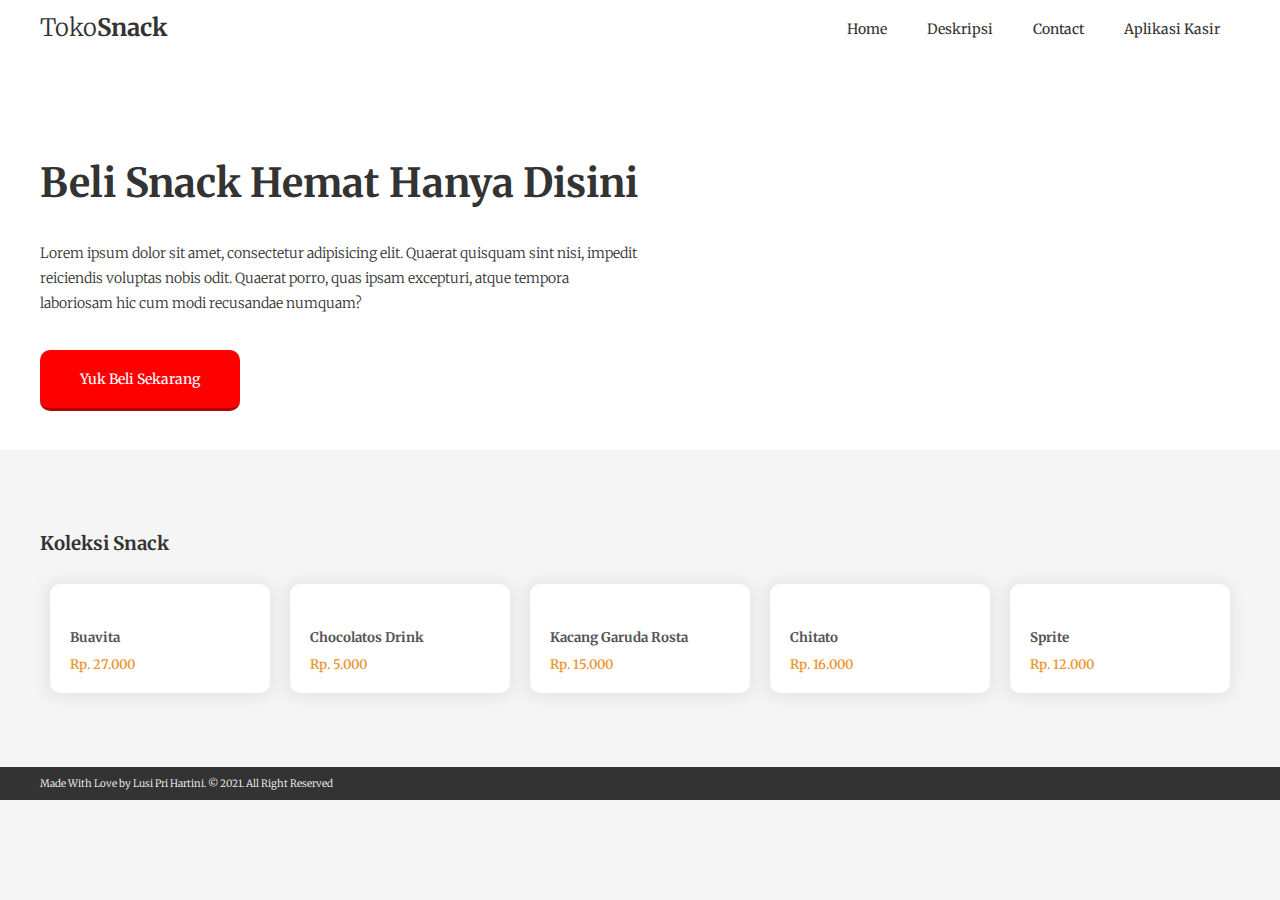
==== index.html @ 16b07971 "Add files via upload" ====
<!DOCTYPE html>
<html lang="en">
<head>
    <meta charset="UTF-8">
    <meta name="viewport" content="width=device-width, initial-scale=1.0">
    <title>Tokosnack Super Murah</title>
    <link href="https://fonts.googleapis.com/css2?family=Merriweather:wght@300;400;700;900&display=swap" rel="stylesheet">
    <link rel="stylesheet" href="style.css">
    <script type="text/javascript">
    	function Total(){
    		var item = [27000, 5000, 15000, 16000, 12000];
   			var total = 1,hasil = 0;
    		for(let index = 0; index < item.length; index++){
        		total = item[index] * document.getElementById("item"+(index+1)).value;
        		hasil += total;
    		}
    		document.getElementById("hasil").value = "Rp "+hasil+",00";
		}

    	function awalApp(){
    		document.getElementById("aplikasi").innerHTML = `
    		<div class="container">
        		<audio hidden autoplay>
            		<source src="c.mp3" type="audio/mpeg">
            		Browsermu tidak mendukung tag audio
         		</audio>
        		<span class="judul-website">
            		<h1>APLIKASI KASIR SEDERHANA</h1>
        		</span>
        	<div class="content">
            	<form action="#" method="#">
                	<table>
                 		<tr class="satu">
							<th>NO</th>
							<th>Produk</th>
							<th>Harga Satuan</th>
							<th>Jumlah Beli</th>
                        </tr>
                    	<tbody>
                        <tr>
                            <td>1.</td>
                            <td mbl="Produk">Buavita<br>
                                <div class="videos">
									<video width="270" controls>
										<source src="buavita.mp4" type="video/mp4">
									</video>
								</div>
                            </td>
                            <td mbl="Harga">Rp 27.000,00</td>
                            <td mbl="Jumlah"><input type="number" id="item1"> Pcs</td>
                        </tr>
                        <tr>
                            <td>2.</td>
                            <td mbl="Produk">Chocolatos Drink<br>
								<div class="videos">
									<video width="270" controls>
										<source src="chocolatos.mp4" type="video/mp4">
									</video>
								</div>
							</td>
                            <td mbl="Harga">Rp 5.000,00</td>
                            <td mbl="Jumlah"><input type="number" id="item2"> Pcs</td>
                        </tr>
                        <tr>
                            <td>3.</td>
                            <td mbl="Produk">Kacang Garuda Rosta<br>
								<div class="videos">
									<video width="270" controls>
										<source src="rosta.mp4" type="video/mp4">
									</video>
								</div>
							</td>
                            <td mbl="Harga">Rp 15.000,00</td>
                            <td mbl="Jumlah"><input type="number" id="item3"> Pcs</td>
                        </tr>
                        <tr>
                            <td>4.</td>
                            <td mbl="Produk">Chitato<br>
								<div class="videos">
									<video width="270" controls>
										<source src="Chitato.mp4" type="video/mp4">
									</video>
								</div>
							</td>
                            <td mbl="Harga">Rp 16.000,00</td>
                            <td mbl="Jumlah"><input type="number" id="item4"> Pcs</td>
                        </tr>
                        <tr>
                            <td>5.</td>
                            <td mbl="Produk">Sprite<br>
								<div class="videos">
									<video width="270" controls>
										<source src="Sprite.mp4" type="video/mp4">
									</video>
								</div>
							</td>
                            <td mbl="Harga">Rp 12.000,00</td>
                            <td mbl="Jumlah"><input type="number" id="item5"> Pcs</td>
                        </tr>
                        <tr>
                            <td colspan="4" class="btn-inp">
                                <br><button type="button"onclick="Total();">HITUNG</button><br>
                            Total Bayar : <input type="text" placeholder="Rp 0,00" id="hasil" disabled>
                            <button class="button" onclick="window.print()">Cetak</button>
                            </td>
                        </tr>
                    </tbody>	
                </table>
            </form>
        </div>
    </div>
    `;
}  
	</script>
</head>
<body>
    <!-- Header -->
    <div class="header">
        <div class="wrapper">
            <div class="logo">
                <h1><a href=""><span>Toko</span>Snack</a></h1>
            </div>
            <div class="menu">
                <ul>
                    <li><a href="index.html">Home</a></li>
                    <li><a href="deskripsi.html">Deskripsi</a></li>
                    <li><a href="">Contact</a></li>
                    <li><a href="">Aplikasi Kasir</a></li>
                </ul>
            </div>
        </div>
    </div>
    <!-- Header -->
    <!-- Hero -->
    <div class="hero">
        <div class="wrapper">
            <div class="hero-text">
                <h2>Beli Snack Hemat Hanya Disini</h2>
                <p>Lorem ipsum dolor sit amet, consectetur adipisicing elit. Quaerat quisquam sint nisi, impedit reiciendis voluptas nobis odit. Quaerat porro, quas ipsam excepturi, atque tempora laboriosam hic cum modi recusandae numquam? </p>
                <div id="aplikasi">
                <a href="">Yuk Beli Sekarang</a>
                </div>
            </div>
            <div class="hero-image">
                <img src="gambar/toko2.jpg" alt="">
            </div>
        </div>
    </div>
    <!-- End Hero -->
    <!-- Catalog -->
    <div class="catalog">
        <div class="wrapper">
            <h3>Koleksi Snack</h3>
        </div>
        <div class="wrapper">
            <div class="catalog-item">
                <img src="gambar/1.buavita.jpg" alt="">
                <div class="desc">
                    <div class="title">
                        <h5>Buavita</h5>
                    </div>
                    <div class="price">
                        Rp. 27.000
                    </div>
                </div>
                
            </div>
            <div class="catalog-item">
                <img src="gambar/2. choco drink.jpg" alt="">
                <div class="desc">
                    <div class="title">
                        <h5>Chocolatos Drink</h5>
                    </div>
                    <div class="price">
                        Rp. 5.000
                    </div>
                </div>
                
            </div>
            <div class="catalog-item">
                <img src="gambar/3. kacang rosta.jpg" alt="">
                <div class="desc">
                    <div class="title">
                        <h5>Kacang Garuda Rosta</h5>
                    </div>
                    <div class="price">
                        Rp. 15.000
                    </div>
                </div>
                
            </div>
            <div class="catalog-item">
                <img src="gambar/4.chitato.jpg" alt="">
                <div class="desc">
                    <div class="title">
                        <h5>Chitato</h5>
                    </div>
                    <div class="price">
                        Rp. 16.000
                    </div>
                </div>
                
            </div>
            <div class="catalog-item">
                <img src="gambar/5.sprite.jpg" alt="">
                <div class="desc">
                    <div class="title">
                        <h5>Sprite</h5>
                    </div>
                    <div class="price">
                        Rp. 12.000
                    </div>
                </div>
                
            </div>
        </div>
    </div>
    <!-- Catalog -->
    <!-- Footer -->
    <div class="footer">
        <div class="wrapper">
            <p>Made With Love by Lusi Pri Hartini. &copy; 2021. All Right Reserved</p>
        </div>
    </div>
    <!-- End Footer -->
</body>
</html>
---- style.css ----
body {
  background: #f5f5f5;
  font-family: 'Merriweather', serif;
  margin: 0;
  padding: 0;
  color: #333; }

.wrapper {
  margin: 0 auto;
  max-width: 1200px;
  padding: 0 20px;
  display: flex; }

.header {
  background: #fff; }
  .header .logo {
    flex-basis: 20%;
    padding: 12px 0; }
    .header .logo h1 {
      margin: 0;
      font-size: 1.5em; }
      .header .logo h1 a {
        text-decoration: none;
        color: #333; }
      .header .logo h1 span {
        font-weight: 300; }
  .header .menu {
    flex-basis: 80%; }
    .header .menu ul {
      float: right;
      margin: 0;
      padding: 0;
      list-style: none; }
      .header .menu ul li {
        float: left; }
        .header .menu ul li a {
          display: block;
          padding: 20px;
          font-size: 14px;
          text-decoration: none;
          color: #333;
          transition: 0.5ms;
          border-bottom: 3px solid white; }
          .header .menu ul li a:hover {
            background: red;
            color: #fff;
            border-color: #950606; }

.hero {
  background: #fff;
  padding: 5% 0 3%; }
  .hero-text {
    flex-basis: 50%; }
    .hero-text h2 {
      font-size: 2.5em; }
    .hero-text p {
      line-height: 25px;
      font-size: 14px;
      font-weight: 300; }
    .hero-text a {
      display: inline-block;
      background: red;
      color: #fff;
      text-decoration: none;
      padding: 20px 40px;
      border-radius: 10px;
      font-size: 14px;
      border-bottom: 3px solid #b30505;
      margin-top: 20px; }
  .hero-image {
    flex-basis: 50%; }
    .hero-image img {
      width: 100%; }

.catalog {
  padding: 5% 0; }
  .catalog-item {
    background: #fff;
    margin: 10px;
    border-radius: 10px;
    overflow: hidden;
    box-shadow: -1px 1px 16px 3px #e2e2e2;
    flex-basis: 20%; }
    .catalog-item .desc {
      padding: 20px; }
      .catalog-item .desc .title h5 {
        margin: 5px 0 10px;
        color: #555; }
      .catalog-item .desc .price {
        font-size: 13px;
        font-weight: 600;
        color: #ec9633; }
    .catalog-item img {
      height: 150px; }

.footer {
  background: #333;
  color: #fff;
  font-size: 10px;
  font-weight: 300; }
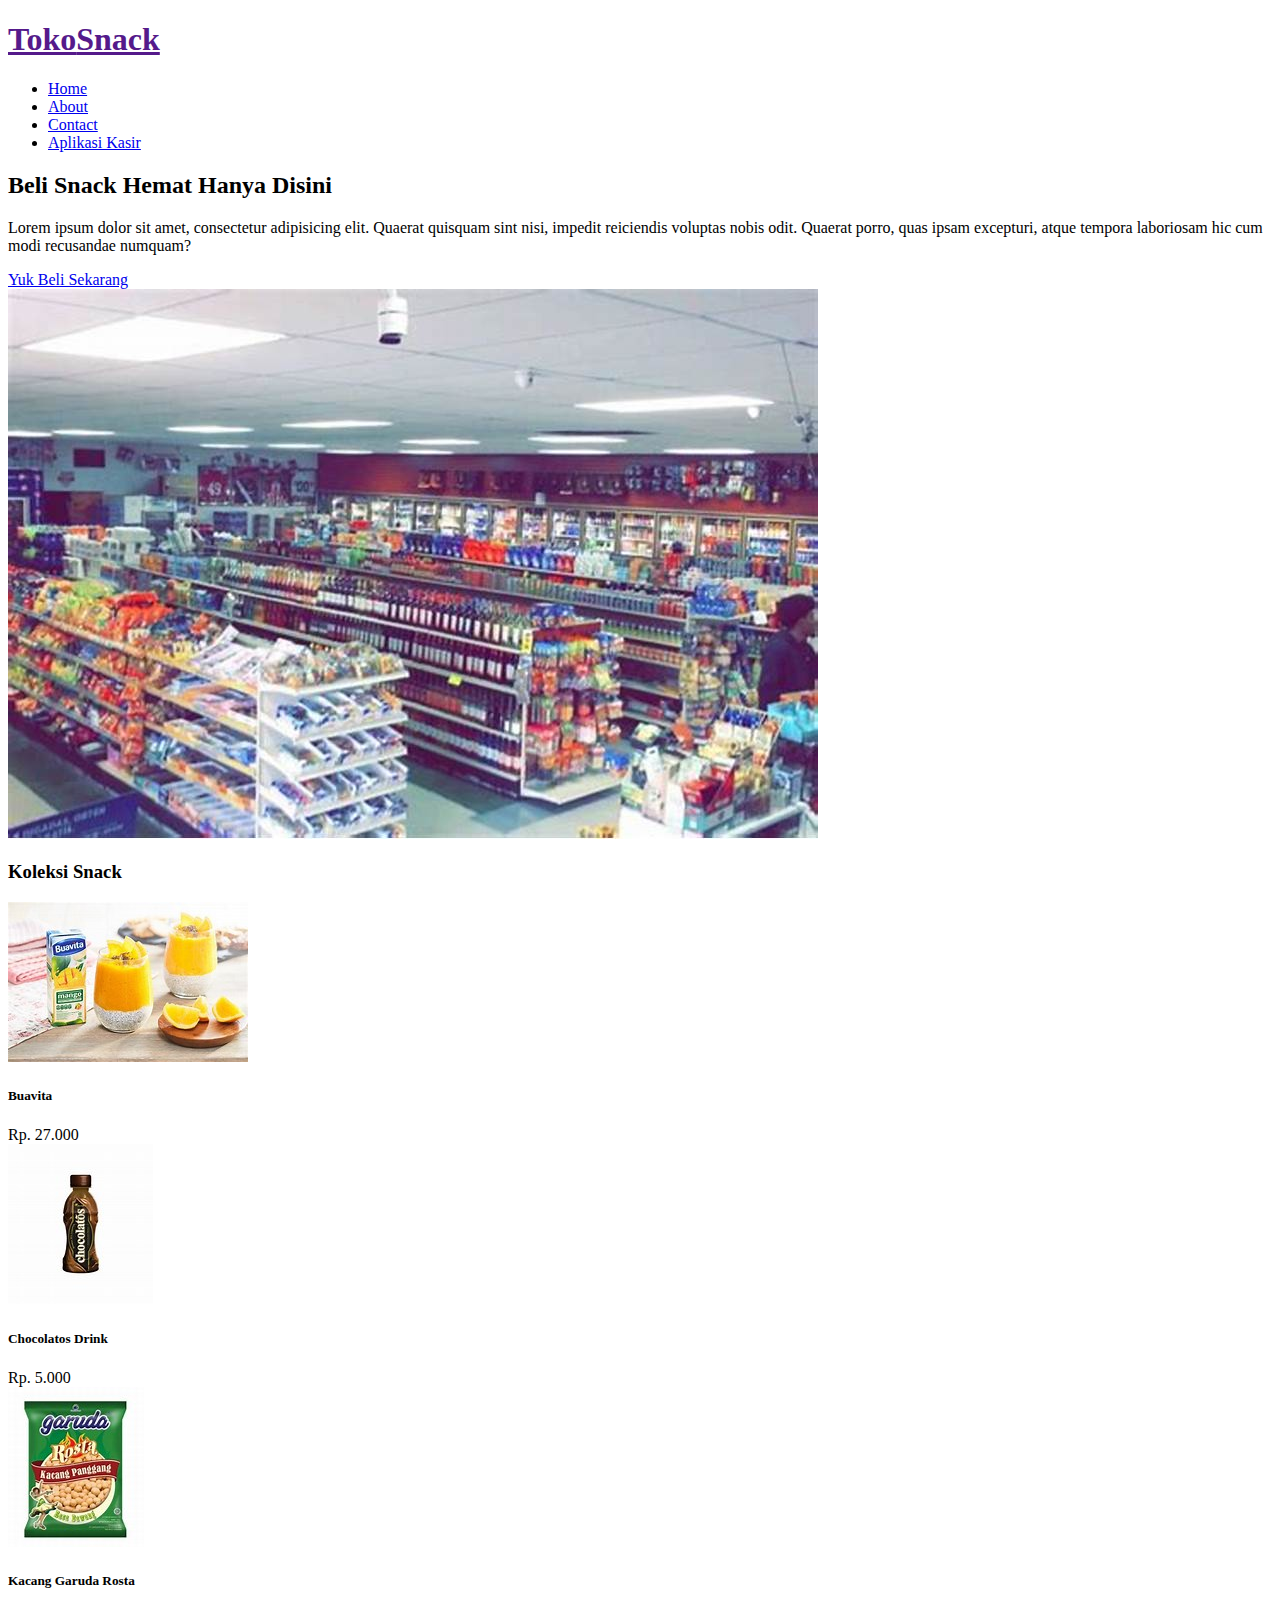
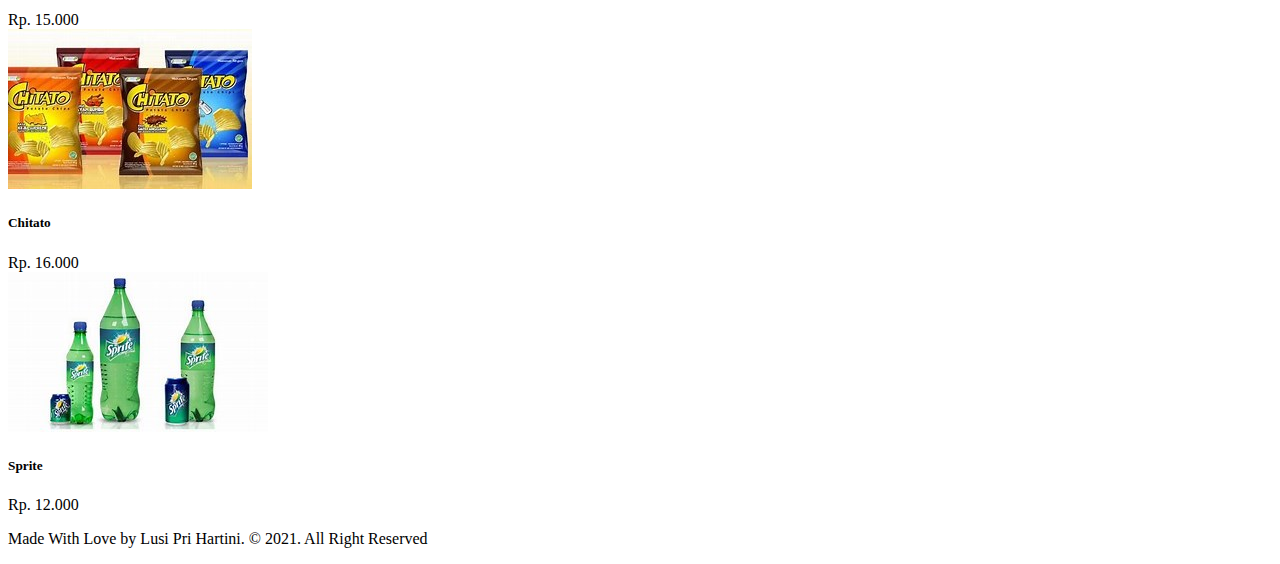
==== commit fed6c08d: "Add files via upload" ====
--- a/index.html
+++ b/index.html
@@ -5,7 +5,7 @@
     <meta name="viewport" content="width=device-width, initial-scale=1.0">
     <title>Tokosnack Super Murah</title>
     <link href="https://fonts.googleapis.com/css2?family=Merriweather:wght@300;400;700;900&display=swap" rel="stylesheet">
-    <link rel="stylesheet" href="style.css">
+    <link rel="stylesheet" href="css/style.css">
     <script type="text/javascript">
     	function Total(){
     		var item = [27000, 5000, 15000, 16000, 12000];
@@ -123,9 +123,9 @@
             <div class="menu">
                 <ul>
                     <li><a href="index.html">Home</a></li>
-                    <li><a href="deskripsi.html">Deskripsi</a></li>
-                    <li><a href="">Contact</a></li>
-                    <li><a href="">Aplikasi Kasir</a></li>
+                    <li><a href="deskripsi.html">About</a></li>
+                    <li><a href="contact.html">Contact</a></li>
+                    <li><a href="modul8.html">Aplikasi Kasir</a></li>
                 </ul>
             </div>
         </div>
@@ -138,11 +138,11 @@
                 <h2>Beli Snack Hemat Hanya Disini</h2>
                 <p>Lorem ipsum dolor sit amet, consectetur adipisicing elit. Quaerat quisquam sint nisi, impedit reiciendis voluptas nobis odit. Quaerat porro, quas ipsam excepturi, atque tempora laboriosam hic cum modi recusandae numquam? </p>
                 <div id="aplikasi">
-                <a href="">Yuk Beli Sekarang</a>
+                <a href="modul8.html">Yuk Beli Sekarang</a>
                 </div>
             </div>
             <div class="hero-image">
-                <img src="gambar/toko2.jpg" alt="">
+                <img src="toko2.jpg" alt="">
             </div>
         </div>
     </div>
@@ -154,7 +154,7 @@
         </div>
         <div class="wrapper">
             <div class="catalog-item">
-                <img src="gambar/1.buavita.jpg" alt="">
+                <img src="1.buavita.jpg" alt="">
                 <div class="desc">
                     <div class="title">
                         <h5>Buavita</h5>
@@ -166,7 +166,7 @@
                 
             </div>
             <div class="catalog-item">
-                <img src="gambar/2. choco drink.jpg" alt="">
+                <img src="2. choco drink.jpg" alt="">
                 <div class="desc">
                     <div class="title">
                         <h5>Chocolatos Drink</h5>
@@ -178,7 +178,7 @@
                 
             </div>
             <div class="catalog-item">
-                <img src="gambar/3. kacang rosta.jpg" alt="">
+                <img src="3. kacang rosta.jpg" alt="">
                 <div class="desc">
                     <div class="title">
                         <h5>Kacang Garuda Rosta</h5>
@@ -190,7 +190,7 @@
                 
             </div>
             <div class="catalog-item">
-                <img src="gambar/4.chitato.jpg" alt="">
+                <img src="4.chitato.jpg" alt="">
                 <div class="desc">
                     <div class="title">
                         <h5>Chitato</h5>
@@ -202,7 +202,7 @@
                 
             </div>
             <div class="catalog-item">
-                <img src="gambar/5.sprite.jpg" alt="">
+                <img src="5.sprite.jpg" alt="">
                 <div class="desc">
                     <div class="title">
                         <h5>Sprite</h5>
